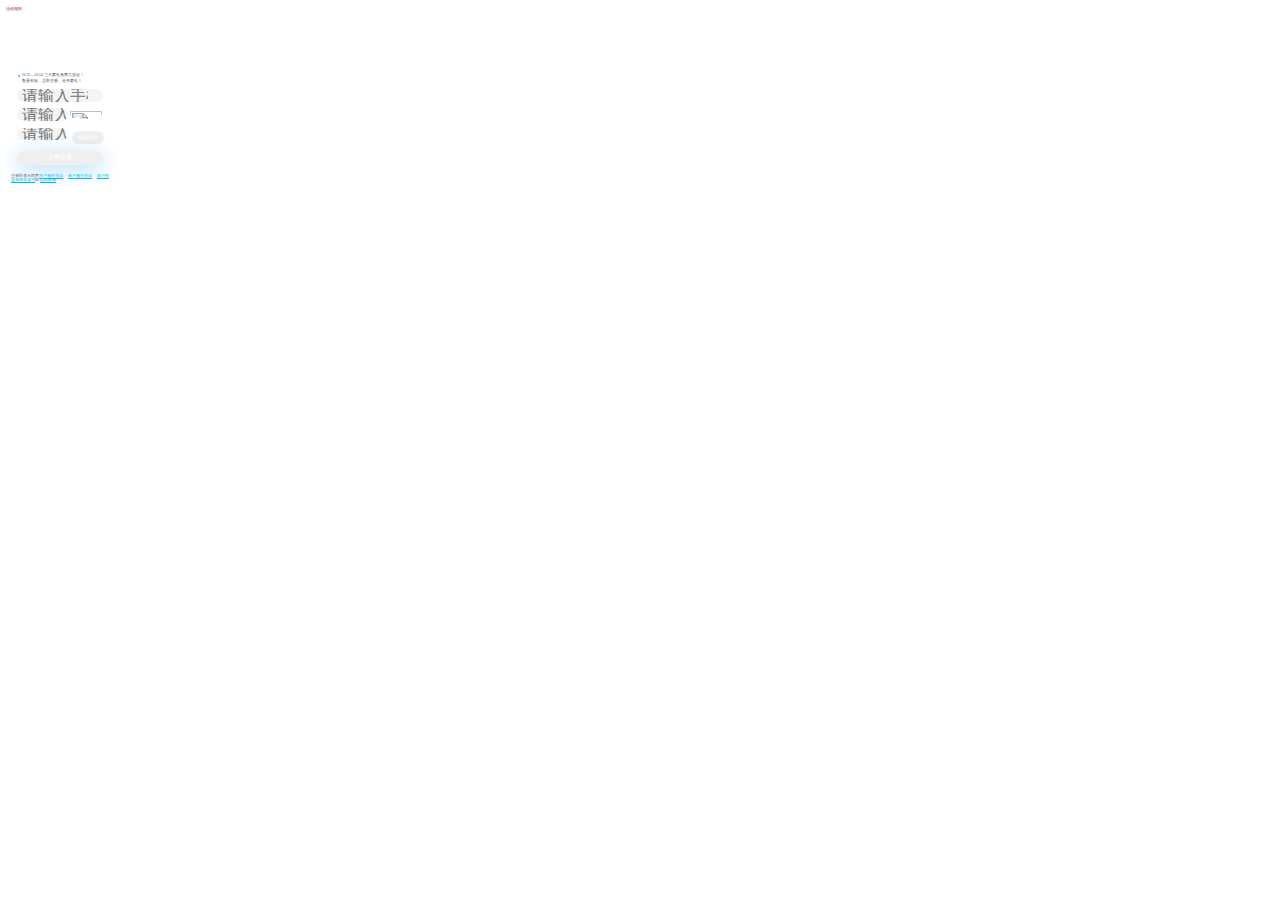
==== activity.html @ ea03efae "sdad" ====
<!doctype html>
<html lang="en">
<head>
    <meta charset="UTF-8">
    <meta name="viewport"
          content="width=device-width, user-scalable=no, initial-scale=1.0, maximum-scale=1.0, minimum-scale=1.0">
    <meta http-equiv="X-UA-Compatible" content="ie=edge">
    <title>0元抢iphone X</title>
    <link rel="stylesheet" href="../BIZ-WF-COMMON/css/wxBase.css">
    <link rel="stylesheet" href="activity.css">
    <script src="../BIZ-WF-COMMON/js/jquery.min.js"></script>
    <script src="../BIZ-WF-COMMON/js/umswxapi.js"></script>
    <script src="../BIZ-WF-COMMON/js/rem.js"></script>
    <script src="../BIZ-WF-COMMON/js/iscroll.js"></script>
    <script src="activity.js"></script>
    <script type="text/javascript">

        var myScroll;

        function loaded () {
            myScroll = new IScroll('#wrapper');

        }

    </script>
</head>
<body onload="loaded()">
<div class="shape">
    <img src="img/tk-da.png" alt="">
    <div class="shape-box">
        <div class="top">— 活动规则 —</div>
        <div class="con">
        <div id="wrapper">
            <div id="scroller">
                一. 活动时间：2017年11月13日-11月22日；开抢时间：11月20日-11月22日，每天10：00-11：00 、16：00-17：00。
                1.用户在开抢时间内点进入活动页面“马上抢”，即可参与抽奖活动。
                2.活动期间如有部分奖品显示“剩余数量为0”您可以在下一个开抢时间段刷新活动页面查看更新。
                3.银联商务APP注册用户可在活动页面进行抽奖活动，本次抽奖并非100%中奖机制，会有[没抢到]出现，请知悉。
                二、抽奖活动规则
                1.  活动期间首次进入活动页面即可获得1次抽奖机会。
                2.  活动期间用户每日首次分享给好友成功后返回银联商务APP，可以增加1次抽奖机会，
                3.  用户在活动页面每成功邀请1位新用户注册“银联商务”APP，增加1次抽奖机会；
                4.  抽奖活动一旦发现作弊行为，银联商务APP有权取消你的获奖资格。
                三、奖品规则
                1.  活动奖品：
                [iphone X 64G]，每个抽奖时段送出2台；
                [10元手机充值券]，每个抽奖时段送出3000张；
                [5元手机充值券]，每个抽奖时段送出14000张。
                2   手机充值券使用条件：请在有效期内登录银联商务APP使用，仅可给注册手机号充值，不可叠加使用；可以在“活动详情页-奖品明细”点击立即使用或点击APP“我的-我的优惠券”查看；在“我的-手机充值”进行使用。
                2. iPhone X国行版产品正式开售后60个工作日内发出，若正规市场渠道无法正常供应该产品，则会提供相同价值奖品，特殊情况另行通知，个人所得税需自理。礼品来源官方授权供应商，暂不提供发票和售后服务，奖品售后问题请自行联络产品厂商咨询。
                3.  实物中奖名单将于12月15日前在银联商务官方微信公众号中公布。
                4.  实物中奖后请您在11月23日之前填写收货信息，并确保所填地址为有效邮寄收件地址。如因地址或手机号码错误所产生的一切不利后果，由用户本人承担。逾期不填将视为自愿放弃实物奖励。

                该活动最终解释权归银联商务股份有限公司所有；本活动及奖励与苹果公司无关。
            </div>
        </div>
        </div>
        <div class="bottom" onclick="hide()">知道啦</div>
    </div>
</div>

<div class="p-box">
    <div class="cricle"></div>
    <p>10.22—10.24 三天豪礼免费大放送！</p>
    <p>数量有限，立即注册，抢夺豪礼！</p>
    <form action="">
        <input oninput="inputChange()" id="phone" maxlength="11" type="number" name="phone" placeholder="请输入手机号">
        <input oninput="inputChange()" maxlength="5" id="tyzm" type="text" name="tyzm" placeholder="请输入图形验证码" style="position: relative;top: -0.08rem">
        <div class="imgbox">
            <img class="codeImg" src="" alt="">
        </div>
        <input oninput="inputChange()" maxlength="6" id="yzm" type="text" name="yzm" placeholder="请输入验证码">
        <input id="sendCode" type="button" value="获取验证码" onclick="sendCodes()">
    </form>
    <input id="submit" type="submit" value="立即注册" onclick="register()">
</div>
<div class="rule-box" onclick="show()">
    <img src="img/hdgz.png" alt="">
    <span>活动规则</span>
</div>
<div class="xieyi">
    注册即表示同意<a href="https://www.chinaums.com/Info/3695834">用户服务协议</a>、
    <a href="https://www.chinaums.com/Info/3695656">账户服务协议</a>、
    <a href="https://www.chinaums.com/Info/3695732 ">客户权益保障承诺书</a>和
    <a href="https://www.chinaums.com/Info/3695702">隐私政策</a>
</div>
</body>
</html>
---- activity.css ----
*, ul, li {
    padding: 0;
    border: 0;
    margin: 0;
    font-size: 16px;
    list-style: none;
    outline: none;
}
html,
body {
    height: 12.1rem;

}
body{
    background-image: url("img/bj-wxzc copy.png");
    background-size: cover;
    background-repeat: no-repeat;
}
.p-box{
    width: 5.5rem;
    height: auto;
    position:absolute;
    left: 1.05rem;
    top:4.55rem;
}
.p-box p{
    text-indent: 0;
    color:#445366;
    font-size: 0.24rem;
    line-height: 0.37rem;
    margin-left: 0.3rem;
}
.p-box .cricle{
    width: 0.1rem;
    height: 0.1rem;
    background-image: linear-gradient(-90deg, #3AC1FF 0%, #3A8BFF 100%);
    position: absolute;
    left: 0.1rem;
    top: 0.14rem;
    border-radius: 100%;
}
.p-box input#phone{
     width: 5.4rem;
     height: 0.8rem;
     background: #F4F4F4;
     border-radius: 1rem;
     margin-top: 0.3rem;
     color: #A7B0B5;
     padding-left: 0.35rem;
     box-sizing: border-box;
 }
.p-box input#yzm{
    width:3.2rem;
    height: 0.8rem;
    background: #F4F4F4;
    border-radius: 1rem;
    margin-top: 0.16rem;
    color: #A7B0B5;
    padding-left: 0.35rem;
    box-sizing: border-box;
}
.p-box input#tyzm{
    width:3.2rem;
    height: 0.8rem;
    background: #F4F4F4;
    border-radius: 1rem;
    margin-top: 0.3rem;
    color: #A7B0B5;
    padding-left: 0.35rem;
    box-sizing: border-box;
}
.p-box input[type=button]{
    background-image:url("img/kj22.png");
    background-size: cover;
    border-radius: 100px;
    width: 2rem;
    height: 0.8rem;
    font-size: 0.24rem;
    color: #fff;
}
.imgbox{
    border-radius: 100px;
    width: 2rem;
    height: 0.8rem;
    float: right;
    margin-top: 0.12rem;
    margin-right: 0.2rem;
}
.imgbox img{
    width: 100%;
    height: 90%;
    border-radius: 100px;
    margin-top: 0.03rem;
}
.p-box input[type=submit]{
    width: 5.4rem;
    height: 0.9rem;
    background-image:url("img/kj11.jpg");
    background-size: cover;
    margin-top: 0.41rem;
    box-shadow: 0 4px 20px 0 rgba(62,169,255,0.43);
    border-radius: 1rem;
    color: #fff;
    font-size: 0.36rem;
}

.rule-box{
    position: absolute;
    top: 0.3rem;
    left: 0;
    width: 1.6rem;
    height: 0.5rem;
}
.rule-box span{
    position: absolute;
    left: 0.35rem;
    top:0.08rem;
    font-size: 0.24rem;
    color: #8B2B2A;
}
.rule-box img{
    width: 1.6rem;
    position: absolute;
    left: 0;
    top: 0;
}

.shape{
    width: 100%;
    height: 100%;
    background: rgba(0,0,0,0.60);
    position: absolute;
    left: 0;
    top:0;
    z-index: 100;
    display: none;
}
.shape img{
    width: 6.3rem;
    height: 8rem;
    position: absolute;
    left:0.6rem;
    top:1.3rem;
}
div.xieyi{
    font-size: 0.22rem;
    color: #60676E;
    margin-top: 0.15rem;
    width: 6.19rem;
    height: 0.6rem;
    position: absolute;
    top: 10.7rem;
    left:0.7rem
}
.xieyi a{
    font-size: 0.22rem;
    color: #00bbee;
}
img.block{
    display: inline-block;
}
#checkbox{
    position: absolute;
}

.shape-box{
    width: 6.3rem;
    height: 8rem;
    position: absolute;
    left:0.6rem;
    top:1.3rem;
}
.shape-box .top{
    width: 100%;
    height: 1.3rem;
    text-align: center;
    line-height: 1.3rem;
    color: #8B572A;
}
.shape-box .con {
     width: 100%;
     height: 5.7rem;
    padding-left: 0.55rem;
    padding-right: 0.55rem;
    box-sizing: border-box;
    font-size: 0.26rem;
    color: #8B572A;
 }
.shape-box .bottom{
    width: 100%;
    height: 1rem;
    text-align: center;
    line-height: 1.1rem;
    color: #fff;
}

/*活动规则滑动*/

#wrapper {
    position: relative;
    height: 5.7rem;
    overflow: hidden;
transform: none;
}
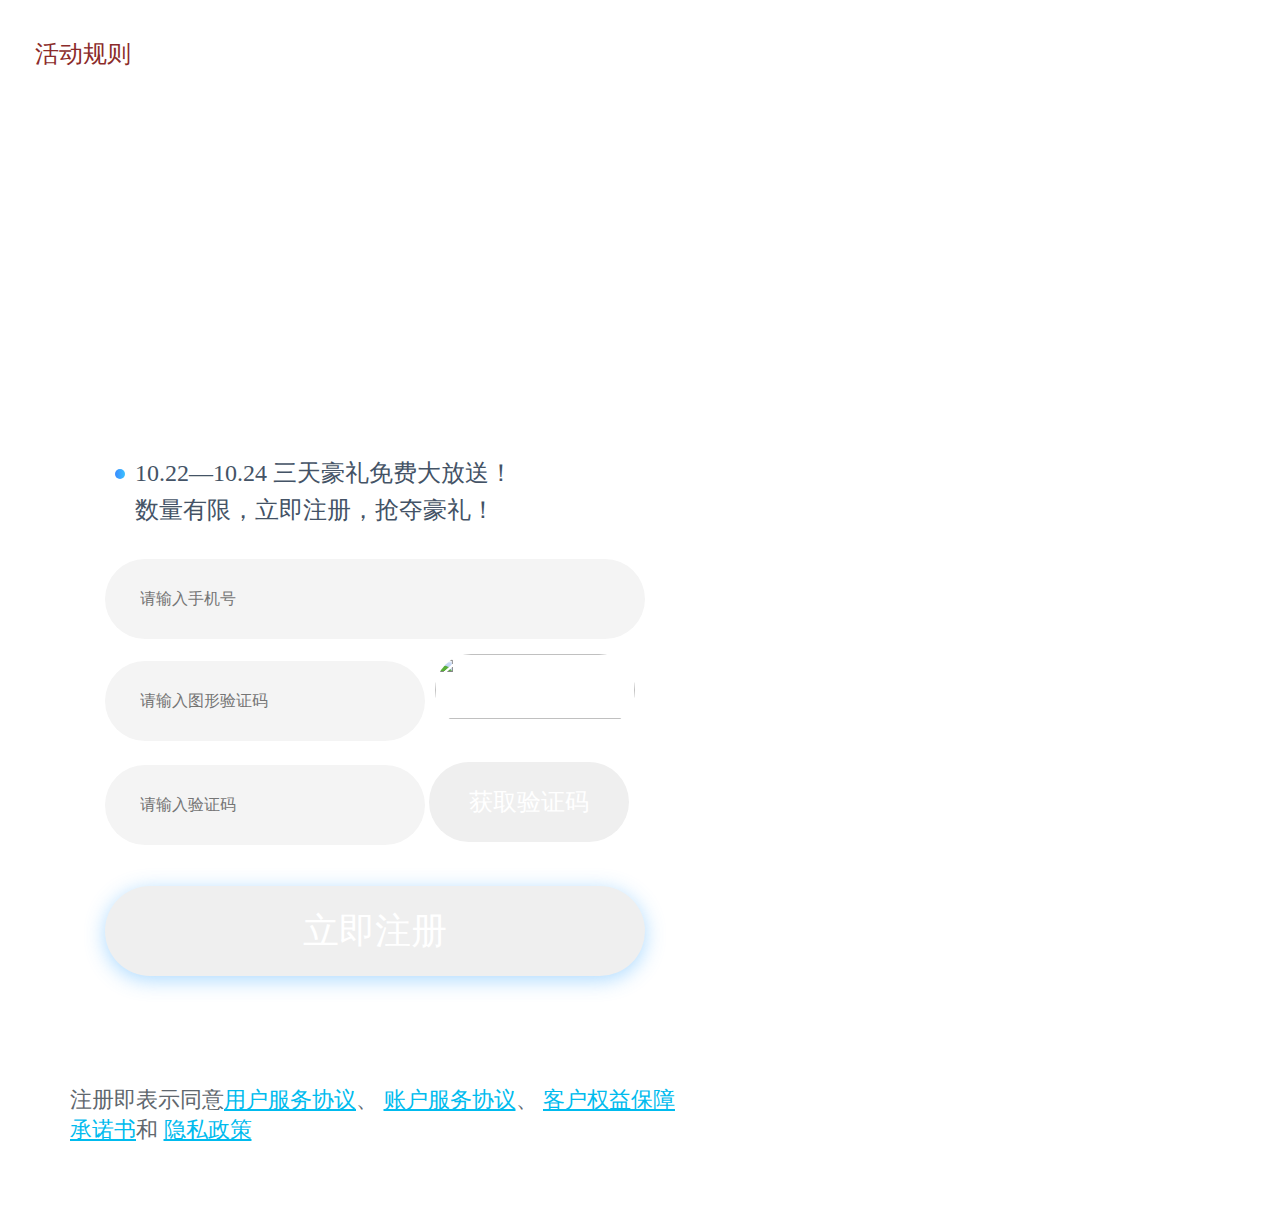
==== commit 38075eba: "Update activity.html" ====
--- a/activity.html
+++ b/activity.html
@@ -6,12 +6,12 @@
           content="width=device-width, user-scalable=no, initial-scale=1.0, maximum-scale=1.0, minimum-scale=1.0">
     <meta http-equiv="X-UA-Compatible" content="ie=edge">
     <title>0元抢iphone X</title>
-    <link rel="stylesheet" href="../BIZ-WF-COMMON/css/wxBase.css">
+    <link rel="stylesheet" href="wxBase.css">
     <link rel="stylesheet" href="activity.css">
-    <script src="../BIZ-WF-COMMON/js/jquery.min.js"></script>
+    <script src="jquery.min.js"></script>
     <script src="../BIZ-WF-COMMON/js/umswxapi.js"></script>
-    <script src="../BIZ-WF-COMMON/js/rem.js"></script>
-    <script src="../BIZ-WF-COMMON/js/iscroll.js"></script>
+    <script src="rem.js"></script>
+    <script src="/iscroll.js"></script>
     <script src="activity.js"></script>
     <script type="text/javascript">
 
